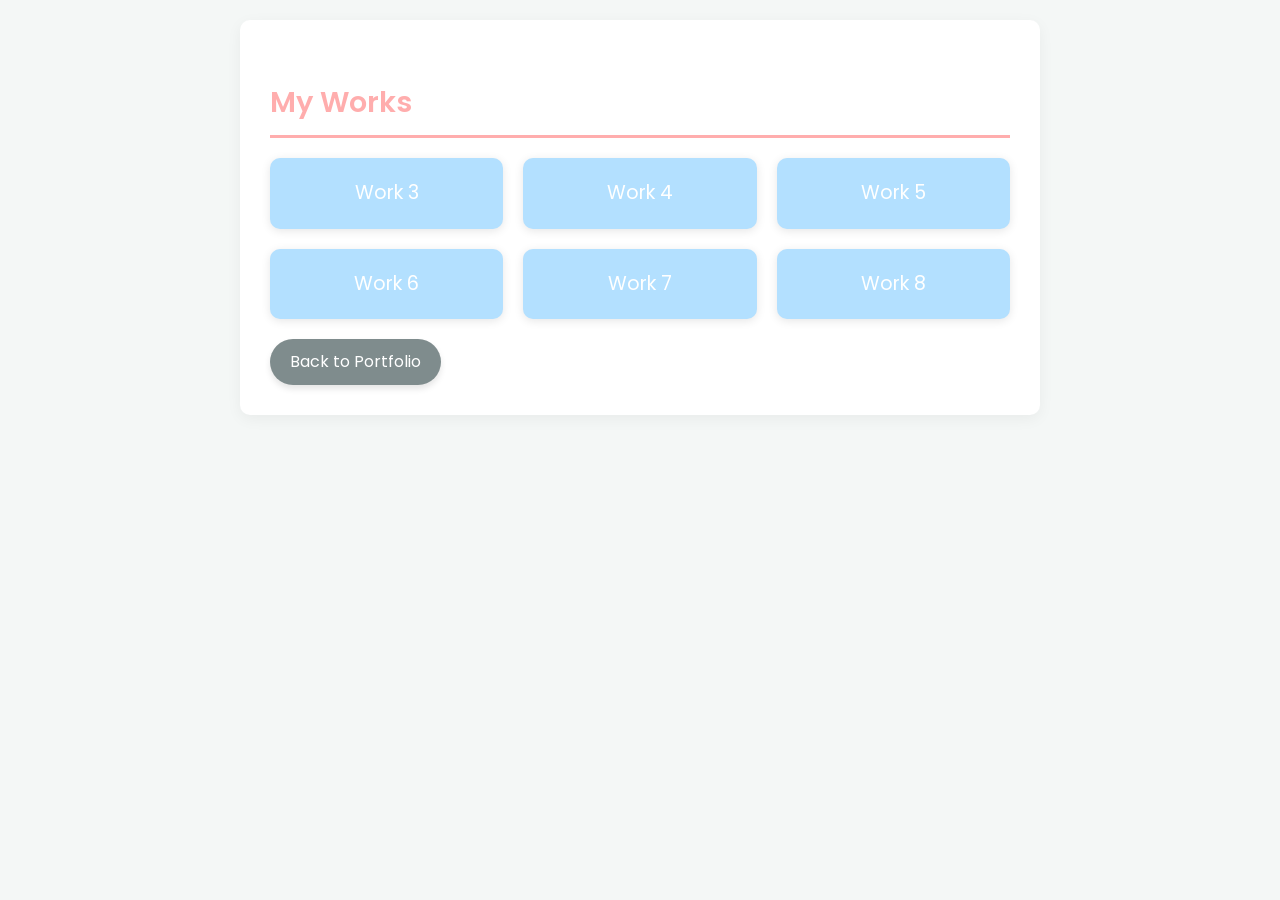
==== project.html @ e0c219ab "Add files via upload" ====
<!DOCTYPE html>
<html lang="en">
<head>
    <meta charset='utf-8'>
    <meta http-equiv='X-UA-Compatible' content='IE=edge'>
    <title>My Works</title>
    <meta name='viewport' content='width=device-width, initial-scale=1'>
    <link rel='stylesheet' type='text/css' media='screen' href='main.css'>
</head>
<body>
    <main class="portfolio-container">
        <section class="section-card">
            <h3>My Works</h3>
            <div class="works-grid">
                <a href="https://chayaphatt.github.io/week3/" target="_blank" class="work-item">Work 3</a>
                <a href="https://chayaphatt.github.io/week4/" target="_blank" class="work-item">Work 4</a>
                <a href="https://chayaphatt.github.io/week5/" target="_blank" class="work-item">Work 5</a>
                <a href="https://chayaphatt.github.io/week6/" target="_blank" class="work-item">Work 6</a>
                <a href="https://chayaphatt.github.io/week7/" target="_blank" class="work-item">Work 7</a>
                <a href="https://chayaphatt.github.io/week8/" target="_blank" class="work-item">Work 8</a>
            </div>
            <a href="index.html" class="back-button">Back to Portfolio</a>
        </section>
    </main>
</body>
</html>
---- main.css ----
@import url('https://fonts.googleapis.com/css2?family=Poppins:wght@300;400;600&display=swap');


body {
    font-family: 'Poppins', sans-serif;
    background-color: #f4f7f6; 
    color: #333; 
    line-height: 1.6;
    margin: 0;
    padding: 20px;
    display: flex;
    flex-direction: column;
    align-items: center;
}

.profile-header {
    display: flex;
    flex-direction: column;
    align-items: center;
    text-align: center;
    margin-bottom: 40px;
}

.profile-pic {
    width: 250px;
    height: 250px;
    border-radius: 50%;
    object-fit: cover;
    border: 5px solid #fff;
    box-shadow: 0 4px 15px rgba(0, 0, 0, 0.1);
}

.profile-header h1 {
    font-weight: 600;
    color: #2c3e50;
    font-size: 2.5em;
    margin-top: 15px;
    margin-bottom: 5px;
}

.profile-header h2 {
    font-weight: 300;
    color: #7f8c8d;
    font-size: 1.2em;
    letter-spacing: 2px;
    text-transform: uppercase;
}


.portfolio-container {
    width: 100%;
    max-width: 800px;
    display: flex;
    flex-direction: column;
    gap: 20px;
}

.flex-container {
    display: flex;
    flex-wrap: wrap;
    gap: 20px;
}

.right-column {
    display: flex;
    flex-direction: column;
    gap: 20px;
    flex: 1;
}

.section-card {
    background-color: #fff;
    padding: 30px;
    border-radius: 10px;
    box-shadow: 0 4px 15px rgba(0, 0, 0, 0.05);
    flex: 1;
    transition: transform 0.3s ease, box-shadow 0.3s ease;
}

.section-card:hover {
    transform: translateY(-5px);
    box-shadow: 0 8px 20px rgba(0, 0, 0, 0.1);
}

.section-card h3 {
    color: #ffadad;
    font-size: 1.8em;
    font-weight: 600;
    border-bottom: 3px solid #ffadad;
    padding-bottom: 10px;
    margin-bottom: 20px;
}

.content p {
    margin: 10px 0;
}

.content strong {
    color: #2c3e50;
}

.second-pic {
    display: block;
    width: 100%;
    height: auto;
    margin-bottom: 20px;
    border-radius: 15px;
    object-fit: cover;
    border: 3px solid #f4f7f6;
    box-shadow: 0 2px 10px rgba(0, 0, 0, 0.1);
}


.contact-links {
    display: flex;
    flex-wrap: wrap;
    gap: 15px;
}

.contact-links a {
    text-decoration: none;
    background-color: #ffadad;
    color: #fff;
    padding: 10px 20px;
    border-radius: 25px;
    transition: background-color 0.3s ease, transform 0.3s ease;
    font-weight: 400;
    box-shadow: 0 4px 6px rgba(0, 0, 0, 0.1);
}

.contact-links a:hover {
    background-color: #ff8585;
    transform: translateY(-3px);
    box-shadow: 0 6px 10px rgba(0, 0, 0, 0.15);
}

.works-grid {
    display: grid;
    grid-template-columns: repeat(auto-fit, minmax(200px, 1fr));
    gap: 20px;
    margin-top: 20px;
}

.work-item {
    background-color: #b3e0ff;
    color: #fff;
    padding: 20px;
    border-radius: 10px;
    text-align: center;
    font-size: 1.2em;
    cursor: pointer;
    transition: transform 0.3s ease, background-color 0.3s ease, box-shadow 0.3s ease;
    box-shadow: 0 2px 10px rgba(0, 0, 0, 0.1);
    text-decoration: none;
}

.work-item:hover {
    transform: scale(1.05);
    background-color: #80c8ff;
    box-shadow: 0 4px 15px rgba(0, 0, 0, 0.2);
}

#work-details {
    margin-top: 20px;
    padding: 20px;
    background-color: #fff;
    border-radius: 10px;
    box-shadow: 0 4px 15px rgba(0, 0, 0, 0.05);
    text-align: center;
    font-size: 1.5em;
    color: #2c3e50;
}

.back-button {
    display: inline-block;
    margin-top: 20px;
    text-decoration: none;
    background-color: #7f8c8d;
    color: #fff;
    padding: 10px 20px;
    border-radius: 25px;
    transition: background-color 0.3s ease, box-shadow 0.3s ease;
    font-weight: 400;
    box-shadow: 0 4px 6px rgba(0, 0, 0, 0.1);
}

.back-button:hover {
    background-color: #6c7a89;
    box-shadow: 0 6px 10px rgba(0, 0, 0, 0.15);
}


@media (max-width: 768px) {
    .flex-container {
        flex-direction: column;
    }
}
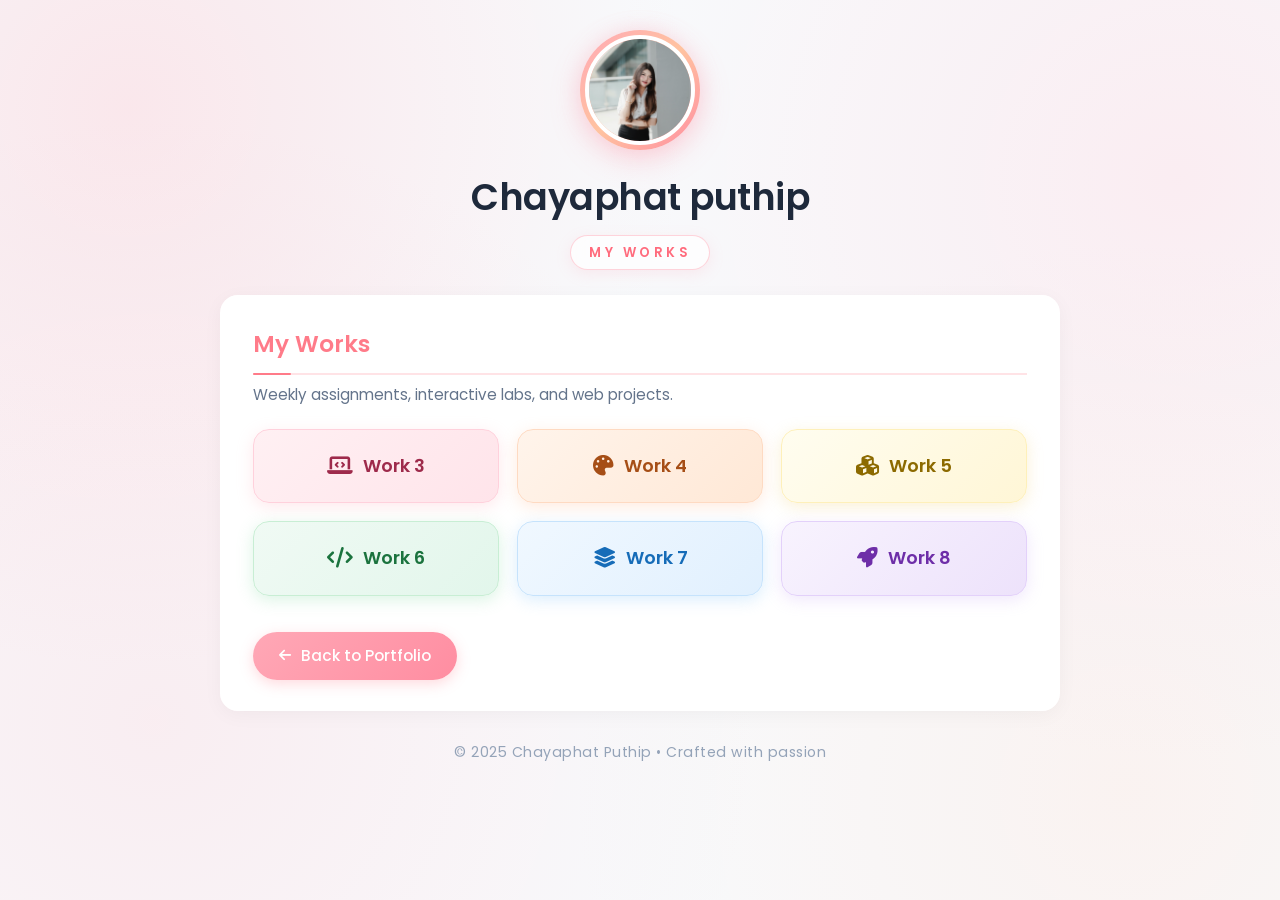
==== commit 3a280765: "update portfolio" ====
--- a/project.html
+++ b/project.html
@@ -3,24 +3,55 @@
 <head>
     <meta charset='utf-8'>
     <meta http-equiv='X-UA-Compatible' content='IE=edge'>
-    <title>My Works</title>
+    <title>My Works | Chayaphat Puthip</title>
     <meta name='viewport' content='width=device-width, initial-scale=1'>
+    <link rel="icon" type="image/jpeg" href="pic.jpg">
     <link rel='stylesheet' type='text/css' media='screen' href='main.css'>
+    <link rel="stylesheet" href="https://cdnjs.cloudflare.com/ajax/libs/font-awesome/6.5.1/css/all.min.css">
 </head>
 <body>
+    <header class="profile-header project-header">
+        <div class="avatar-wrapper project-avatar">
+            <img src="pic.jpg" alt="Chayaphat Puthip" class="profile-pic">
+        </div>
+        <div class="header-info">
+            <h1>Chayaphat puthip</h1>
+            <span class="portfolio-badge">MY WORKS</span>
+        </div>
+    </header>
+
     <main class="portfolio-container">
-        <section class="section-card">
+        <section class="section-card project-card">
             <h3>My Works</h3>
+            <p class="card-desc">Weekly assignments, interactive labs, and web projects.</p>
             <div class="works-grid">
-                <a href="https://chayaphatt.github.io/week3/" target="_blank" class="work-item">Work 3</a>
-                <a href="https://chayaphatt.github.io/week4/" target="_blank" class="work-item">Work 4</a>
-                <a href="https://chayaphatt.github.io/week5/" target="_blank" class="work-item">Work 5</a>
-                <a href="https://chayaphatt.github.io/week6/" target="_blank" class="work-item">Work 6</a>
-                <a href="https://chayaphatt.github.io/week7/" target="_blank" class="work-item">Work 7</a>
-                <a href="https://chayaphatt.github.io/week8/" target="_blank" class="work-item">Work 8</a>
+                <a href="https://chayaphatt.github.io/week3/" target="_blank" class="work-item work-item-3">
+                    <i class="fas fa-laptop-code"></i> Work 3
+                </a>
+                <a href="https://chayaphatt.github.io/week4/" target="_blank" class="work-item work-item-4">
+                    <i class="fas fa-palette"></i> Work 4
+                </a>
+                <a href="https://chayaphatt.github.io/week5/" target="_blank" class="work-item work-item-5">
+                    <i class="fas fa-cubes"></i> Work 5
+                </a>
+                <a href="https://chayaphatt.github.io/week6/" target="_blank" class="work-item work-item-6">
+                    <i class="fas fa-code"></i> Work 6
+                </a>
+                <a href="https://chayaphatt.github.io/week7/" target="_blank" class="work-item work-item-7">
+                    <i class="fas fa-layer-group"></i> Work 7
+                </a>
+                <a href="https://chayaphatt.github.io/week8/" target="_blank" class="work-item work-item-8">
+                    <i class="fas fa-rocket"></i> Work 8
+                </a>
             </div>
-            <a href="index.html" class="back-button">Back to Portfolio</a>
+            <div class="back-button-container">
+                <a href="index.html" class="back-button"><i class="fas fa-arrow-left"></i> Back to Portfolio</a>
+            </div>
         </section>
     </main>
+
+    <footer class="portfolio-footer">
+        <p>© 2025 Chayaphat Puthip • Crafted with passion</p>
+    </footer>
 </body>
 </html>
--- a/main.css
+++ b/main.css
@@ -1,198 +1,726 @@
-
-@import url('https://fonts.googleapis.com/css2?family=Poppins:wght@300;400;600&display=swap');
-
+@import url('https://fonts.googleapis.com/css2?family=Poppins:wght@300;400;500;600;700&display=swap');
+
+* {
+    box-sizing: border-box;
+}
 
 body {
     font-family: 'Poppins', sans-serif;
-    background-color: #f4f7f6; 
-    color: #333; 
+    background-color: #f8fafc;
+    background-image: 
+        radial-gradient(circle at 10% 12%, rgba(255, 182, 193, 0.28) 0%, transparent 40%),
+        radial-gradient(circle at 92% 20%, rgba(255, 209, 220, 0.32) 0%, transparent 42%),
+        radial-gradient(circle at 12% 80%, rgba(255, 192, 203, 0.22) 0%, transparent 45%),
+        radial-gradient(circle at 88% 88%, rgba(255, 223, 211, 0.28) 0%, transparent 40%);
+    background-attachment: fixed;
+    color: #334155;
     line-height: 1.6;
     margin: 0;
-    padding: 20px;
-    display: flex;
-    flex-direction: column;
-    align-items: center;
-}
-
+    padding: 30px 20px;
+    display: flex;
+    flex-direction: column;
+    align-items: center;
+    min-height: 100vh;
+}
+
+/* Header Section */
 .profile-header {
     display: flex;
     flex-direction: column;
     align-items: center;
     text-align: center;
-    margin-bottom: 40px;
+    margin-bottom: 35px;
+}
+
+.avatar-wrapper {
+    position: relative;
+    display: inline-flex;
+    align-items: center;
+    justify-content: center;
+    padding: 5px;
+    border-radius: 50%;
+    background: linear-gradient(135deg, #ffa8b6 0%, #ffc3a0 50%, #ff8da1 100%);
+    box-shadow: 0 10px 30px rgba(255, 140, 160, 0.3),
+                0 0 20px rgba(255, 175, 189, 0.25);
+    transition: all 0.4s ease;
+}
+
+.avatar-wrapper:hover {
+    transform: translateY(-5px) scale(1.03);
+    box-shadow: 0 16px 40px rgba(255, 120, 145, 0.42),
+                0 0 30px rgba(255, 160, 175, 0.35);
 }
 
 .profile-pic {
-    width: 250px;
-    height: 250px;
+    width: 210px;
+    height: 210px;
     border-radius: 50%;
     object-fit: cover;
-    border: 5px solid #fff;
-    box-shadow: 0 4px 15px rgba(0, 0, 0, 0.1);
+    border: 4px solid #ffffff;
+    display: block;
+    transition: all 0.3s ease;
 }
 
 .profile-header h1 {
     font-weight: 600;
-    color: #2c3e50;
-    font-size: 2.5em;
-    margin-top: 15px;
-    margin-bottom: 5px;
-}
-
-.profile-header h2 {
-    font-weight: 300;
-    color: #7f8c8d;
-    font-size: 1.2em;
-    letter-spacing: 2px;
+    color: #1e293b;
+    font-size: 2.3em;
+    margin-top: 18px;
+    margin-bottom: 8px;
+    letter-spacing: -0.5px;
+}
+
+.portfolio-badge {
+    display: inline-block;
+    padding: 6px 18px;
+    font-size: 0.82em;
+    font-weight: 600;
+    letter-spacing: 3.5px;
     text-transform: uppercase;
-}
-
-
+    color: #ff6b7d;
+    background: rgba(255, 255, 255, 0.7);
+    backdrop-filter: blur(8px);
+    -webkit-backdrop-filter: blur(8px);
+    border: 1px solid rgba(255, 160, 175, 0.45);
+    border-radius: 50px;
+    box-shadow: 0 4px 15px rgba(255, 150, 165, 0.15);
+    transition: all 0.3s ease;
+}
+
+.portfolio-badge:hover {
+    transform: translateY(-2px);
+    background: rgba(255, 255, 255, 0.9);
+    box-shadow: 0 6px 20px rgba(255, 150, 165, 0.25);
+    border-color: rgba(255, 120, 140, 0.6);
+}
+
+/* Portfolio Container Layout */
 .portfolio-container {
     width: 100%;
-    max-width: 800px;
-    display: flex;
-    flex-direction: column;
-    gap: 20px;
+    max-width: 840px;
+    display: flex;
+    flex-direction: column;
+    gap: 24px;
 }
 
 .flex-container {
     display: flex;
-    flex-wrap: wrap;
-    gap: 20px;
-}
-
-.right-column {
-    display: flex;
-    flex-direction: column;
-    gap: 20px;
-    flex: 1;
-}
-
+    gap: 24px;
+    align-items: stretch;
+}
+
+/* Cards Base Style */
 .section-card {
-    background-color: #fff;
-    padding: 30px;
-    border-radius: 10px;
-    box-shadow: 0 4px 15px rgba(0, 0, 0, 0.05);
-    flex: 1;
-    transition: transform 0.3s ease, box-shadow 0.3s ease;
+    background-color: rgba(255, 255, 255, 0.96);
+    backdrop-filter: blur(10px);
+    -webkit-backdrop-filter: blur(10px);
+    padding: 26px 28px;
+    border-radius: 18px;
+    box-shadow: 0 4px 20px rgba(0, 0, 0, 0.04);
+    border: 1px solid rgba(255, 255, 255, 0.9);
+    transition: all 0.35s cubic-bezier(0.2, 0.8, 0.2, 1);
 }
 
 .section-card:hover {
-    transform: translateY(-5px);
-    box-shadow: 0 8px 20px rgba(0, 0, 0, 0.1);
+    transform: translateY(-6px);
+    box-shadow: 0 16px 36px rgba(255, 150, 165, 0.12),
+                0 4px 12px rgba(0, 0, 0, 0.04);
 }
 
 .section-card h3 {
-    color: #ffadad;
-    font-size: 1.8em;
+    color: #ff7b89;
+    font-size: 1.45em;
     font-weight: 600;
-    border-bottom: 3px solid #ffadad;
+    border-bottom: 2px solid #ffe3e6;
     padding-bottom: 10px;
-    margin-bottom: 20px;
-}
-
-.content p {
-    margin: 10px 0;
-}
-
-.content strong {
-    color: #2c3e50;
+    margin-top: 0;
+    margin-bottom: 18px;
+    position: relative;
+}
+
+.section-card h3::after {
+    content: '';
+    position: absolute;
+    bottom: -2px;
+    left: 0;
+    width: 38px;
+    height: 2px;
+    background-color: #ff7b89;
+    border-radius: 2px;
+}
+
+/* Resume Card (Left Column) */
+.resume-card {
+    flex: 1.15;
+    display: flex;
+    flex-direction: column;
+}
+
+.resume-content {
+    display: flex;
+    flex-direction: column;
+    height: 100%;
 }
 
 .second-pic {
-    display: block;
     width: 100%;
     height: auto;
-    margin-bottom: 20px;
-    border-radius: 15px;
-    object-fit: cover;
-    border: 3px solid #f4f7f6;
-    box-shadow: 0 2px 10px rgba(0, 0, 0, 0.1);
-}
-
-
+    display: block;
+    border-radius: 16px;
+    object-fit: contain;
+    object-position: top center;
+    border: 2px solid #f8fafc;
+    box-shadow: 0 4px 14px rgba(0, 0, 0, 0.06);
+    margin-bottom: 16px;
+    transition: all 0.3s ease;
+}
+
+.second-pic:hover {
+    transform: translateY(-2px);
+    box-shadow: 0 8px 20px rgba(0, 0, 0, 0.1);
+}
+
+.short-bio {
+    font-size: 0.93em;
+    color: #475569;
+    line-height: 1.6;
+    margin: 0 0 16px 0;
+    padding: 10px 14px;
+    background-color: #fdf2f4;
+    border-left: 3px solid #ff7b89;
+    border-radius: 8px;
+    font-style: italic;
+    letter-spacing: 0.1px;
+}
+
+.resume-info {
+    margin-bottom: 18px;
+    display: flex;
+    flex-direction: column;
+    gap: 12px;
+}
+
+.resume-info p {
+    margin: 0;
+    font-size: 0.93em;
+    color: #475569;
+    line-height: 1.6;
+    display: flex;
+    align-items: flex-start;
+    gap: 10px;
+}
+
+.resume-info .info-icon {
+    color: #ff7b89;
+    font-size: 1.05em;
+    width: 20px;
+    text-align: center;
+    flex-shrink: 0;
+    margin-top: 3px;
+}
+
+.resume-info strong {
+    color: #1e293b;
+    font-weight: 600;
+    min-width: 90px;
+    flex-shrink: 0;
+}
+
+.resume-info span {
+    flex: 1;
+}
+
+/* Resume Tag Badges */
+.resume-tags {
+    display: flex;
+    flex-direction: column;
+    gap: 10px;
+    margin-top: auto;
+    padding-top: 14px;
+    border-top: 1px dashed #e2e8f0;
+}
+
+.tag-group {
+    display: flex;
+    flex-direction: column;
+    align-items: flex-start;
+    gap: 10px;
+}
+
+.tag-title {
+    font-size: 0.95em;
+    font-weight: 600;
+    color: #1e293b;
+    min-width: 95px;
+}
+
+.tags-wrapper {
+    display: flex;
+    flex-wrap: wrap;
+    gap: 8px;
+}
+
+.badge-tag {
+    display: inline-flex;
+    align-items: center;
+    gap: 6px;
+    background-color: #ffe8ec;
+    color: #b83253;
+    border: 1px solid #ffd4de;
+    padding: 6px 14px;
+    border-radius: 50px;
+    font-size: 0.85em;
+    font-weight: 500;
+    box-shadow: 0 2px 8px rgba(255, 173, 173, 0.25);
+    transition: all 0.3s cubic-bezier(0.2, 0.8, 0.2, 1);
+    cursor: pointer;
+}
+
+.badge-tag i {
+    font-size: 0.85em;
+    transition: transform 0.3s ease;
+}
+
+.badge-tag:hover {
+    background-color: #ffd8e0;
+    color: #9e1d3e;
+    transform: translateY(-3px);
+    box-shadow: 0 6px 16px rgba(255, 140, 160, 0.42);
+    border-color: #ffbcc9;
+}
+
+.badge-tag:hover i {
+    transform: scale(1.15);
+}
+
+/* Right Column (University & My Works) */
+.right-column {
+    flex: 1;
+    display: flex;
+    flex-direction: column;
+    gap: 24px;
+}
+
+.right-column .section-card {
+    flex: 1;
+    display: flex;
+    flex-direction: column;
+    padding: 26px 28px;
+}
+
+.card-body {
+    display: flex;
+    flex-direction: column;
+    flex: 1;
+    height: 100%;
+}
+
+.card-desc {
+    color: #475569;
+    font-size: 0.93em;
+    line-height: 1.55;
+    margin: 0 0 14px 0;
+}
+
+/* University Details */
+.univ-info {
+    display: flex;
+    flex-direction: column;
+    gap: 6px;
+}
+
+.card-subdesc {
+    color: #64748b;
+    font-size: 0.9em;
+    margin: 0;
+    display: flex;
+    align-items: center;
+    gap: 6px;
+    font-weight: 500;
+}
+
+.card-subdesc i {
+    color: #ff7b89;
+}
+
+.course-section {
+    margin-top: 12px;
+    padding-top: 12px;
+    border-top: 1px dashed #e2e8f0;
+}
+
+.course-title {
+    font-size: 0.88em;
+    color: #334155;
+    margin: 0 0 10px 0;
+}
+
+.course-title strong {
+    color: #ff7b89;
+}
+
+.course-tags {
+    display: flex;
+    flex-wrap: wrap;
+    gap: 7px;
+}
+
+/* My Works Interactive Graphic */
+.interactive-graphic-container {
+    display: flex;
+    align-items: center;
+    justify-content: center;
+    padding: 20px 0;
+    flex: 1;
+}
+
+.floating-illustration {
+    display: flex;
+    align-items: center;
+    justify-content: center;
+    animation: floatingIllustration 3.2s ease-in-out infinite;
+}
+
+.illustration-circle {
+    width: 100px;
+    height: 100px;
+    border-radius: 50%;
+    background: linear-gradient(135deg, #fff0f3 0%, #ffdce2 100%);
+    border: 3px solid #ffccd5;
+    display: flex;
+    align-items: center;
+    justify-content: center;
+    box-shadow: 0 10px 25px rgba(255, 173, 173, 0.35);
+    transition: all 0.3s ease;
+    cursor: pointer;
+}
+
+.illustration-circle i {
+    font-size: 42px;
+    color: #ff6676;
+    transition: all 0.3s ease;
+}
+
+.illustration-circle:hover {
+    transform: scale(1.08) rotate(4deg);
+    background: linear-gradient(135deg, #ffe5ea 0%, #ffc8d3 100%);
+    box-shadow: 0 14px 30px rgba(255, 123, 137, 0.45);
+}
+
+.illustration-circle:hover i {
+    color: #df4457;
+    transform: scale(1.08);
+}
+
+@keyframes floatingIllustration {
+    0% {
+        transform: translateY(0px);
+    }
+    50% {
+        transform: translateY(-10px);
+    }
+    100% {
+        transform: translateY(0px);
+    }
+}
+
+.card-action {
+    margin-top: auto;
+    padding-top: 18px;
+}
+
+/* Buttons and Links */
 .contact-links {
     display: flex;
     flex-wrap: wrap;
-    gap: 15px;
+    gap: 12px;
 }
 
 .contact-links a {
     text-decoration: none;
-    background-color: #ffadad;
-    color: #fff;
-    padding: 10px 20px;
+    background: linear-gradient(135deg, #ff9e9e 0%, #ff7b89 100%);
+    color: #ffffff;
+    padding: 10px 22px;
     border-radius: 25px;
-    transition: background-color 0.3s ease, transform 0.3s ease;
-    font-weight: 400;
-    box-shadow: 0 4px 6px rgba(0, 0, 0, 0.1);
+    font-weight: 500;
+    font-size: 0.93em;
+    display: inline-flex;
+    align-items: center;
+    gap: 8px;
+    box-shadow: 0 4px 14px rgba(255, 123, 137, 0.3);
+    transition: all 0.3s ease;
 }
 
 .contact-links a:hover {
-    background-color: #ff8585;
+    background: linear-gradient(135deg, #ff8c8c 0%, #ff6676 100%);
     transform: translateY(-3px);
-    box-shadow: 0 6px 10px rgba(0, 0, 0, 0.15);
-}
-
+    box-shadow: 0 8px 20px rgba(255, 102, 118, 0.42);
+}
+
+.contact-links a:active {
+    transform: translateY(-1px);
+    box-shadow: 0 4px 10px rgba(255, 102, 118, 0.3);
+}
+
+/* Contact Card Bottom */
+.contact-card {
+    padding: 24px 28px;
+}
+
+.contact-card .contact-links a {
+    padding: 11px 24px;
+}
+
+/* Project Page Header & Card (project.html) */
+.project-header {
+    margin-bottom: 25px;
+}
+
+.project-avatar .profile-pic {
+    width: 110px;
+    height: 110px;
+}
+
+.project-card {
+    padding: 30px 32px;
+}
+
+.project-card h3 {
+    margin-bottom: 8px;
+}
+
+.project-card .card-desc {
+    margin-top: 0;
+    margin-bottom: 22px;
+    font-size: 0.95em;
+    color: #64748b;
+}
+
+/* Works Grid & Items (project.html) */
 .works-grid {
     display: grid;
-    grid-template-columns: repeat(auto-fit, minmax(200px, 1fr));
-    gap: 20px;
-    margin-top: 20px;
+    grid-template-columns: repeat(auto-fit, minmax(210px, 1fr));
+    gap: 18px;
+    margin-top: 10px;
+    margin-bottom: 26px;
 }
 
 .work-item {
-    background-color: #b3e0ff;
-    color: #fff;
-    padding: 20px;
-    border-radius: 10px;
+    padding: 22px 20px;
+    border-radius: 16px;
     text-align: center;
-    font-size: 1.2em;
+    font-size: 1.12em;
+    font-weight: 600;
     cursor: pointer;
-    transition: transform 0.3s ease, background-color 0.3s ease, box-shadow 0.3s ease;
-    box-shadow: 0 2px 10px rgba(0, 0, 0, 0.1);
     text-decoration: none;
+    transition: all 0.3s cubic-bezier(0.2, 0.8, 0.2, 1);
+    display: flex;
+    align-items: center;
+    justify-content: center;
+    gap: 10px;
+    border: 1px solid transparent;
+}
+
+.work-item i {
+    font-size: 1.15em;
+    transition: transform 0.3s ease;
 }
 
 .work-item:hover {
-    transform: scale(1.05);
-    background-color: #80c8ff;
-    box-shadow: 0 4px 15px rgba(0, 0, 0, 0.2);
+    transform: translateY(-4px);
+}
+
+.work-item:hover i {
+    transform: scale(1.15);
+}
+
+/* Individual Soft Pastel Cards */
+/* Work 3: Soft Blush Pink */
+.work-item-3 {
+    background: linear-gradient(135deg, #fff0f3 0%, #ffe4ea 100%);
+    color: #9e2a4b;
+    border-color: #ffd1dc;
+    box-shadow: 0 4px 16px rgba(255, 182, 193, 0.3);
+}
+.work-item-3:hover {
+    background: linear-gradient(135deg, #ffeef1 0%, #ffdbe3 100%);
+    box-shadow: 0 8px 24px rgba(255, 140, 160, 0.4);
+    color: #841d3a;
+}
+
+/* Work 4: Soft Peach */
+.work-item-4 {
+    background: linear-gradient(135deg, #fff4eb 0%, #ffe8d6 100%);
+    color: #a64e16;
+    border-color: #fedac2;
+    box-shadow: 0 4px 16px rgba(255, 190, 150, 0.3);
+}
+.work-item-4:hover {
+    background: linear-gradient(135deg, #fff1e3 0%, #ffe0cb 100%);
+    box-shadow: 0 8px 24px rgba(255, 165, 120, 0.4);
+    color: #8f3f0e;
+}
+
+/* Work 5: Butter Yellow / Cream */
+.work-item-5 {
+    background: linear-gradient(135deg, #fffdf0 0%, #fff6d6 100%);
+    color: #8c6a00;
+    border-color: #fef0ba;
+    box-shadow: 0 4px 16px rgba(240, 205, 110, 0.28);
+}
+.work-item-5:hover {
+    background: linear-gradient(135deg, #fffbe9 0%, #fff1c4 100%);
+    box-shadow: 0 8px 24px rgba(235, 195, 80, 0.38);
+    color: #735600;
+}
+
+/* Work 6: Soft Mint / Sage */
+.work-item-6 {
+    background: linear-gradient(135deg, #f0faf4 0%, #e2f6eb 100%);
+    color: #1b733e;
+    border-color: #c8eed4;
+    box-shadow: 0 4px 16px rgba(135, 218, 166, 0.3);
+}
+.work-item-6:hover {
+    background: linear-gradient(135deg, #ebf8f0 0%, #d8f1e2 100%);
+    box-shadow: 0 8px 24px rgba(100, 200, 140, 0.4);
+    color: #14592f;
+}
+
+/* Work 7: Soft Baby Blue */
+.work-item-7 {
+    background: linear-gradient(135deg, #f0f8ff 0%, #e1f0fe 100%);
+    color: #166cb8;
+    border-color: #c6e3fc;
+    box-shadow: 0 4px 16px rgba(144, 202, 249, 0.32);
+}
+.work-item-7:hover {
+    background: linear-gradient(135deg, #ebf5fe 0%, #d5eafc 100%);
+    box-shadow: 0 8px 24px rgba(100, 180, 245, 0.42);
+    color: #115391;
+}
+
+/* Work 8: Soft Lavender */
+.work-item-8 {
+    background: linear-gradient(135deg, #f8f3fe 0%, #ede2fb 100%);
+    color: #6e2ea8;
+    border-color: #e3d1fa;
+    box-shadow: 0 4px 16px rgba(206, 175, 245, 0.3);
+}
+.work-item-8:hover {
+    background: linear-gradient(135deg, #f5edfd 0%, #e4d3f8 100%);
+    box-shadow: 0 8px 24px rgba(185, 145, 235, 0.4);
+    color: #572088;
 }
 
 #work-details {
     margin-top: 20px;
     padding: 20px;
-    background-color: #fff;
-    border-radius: 10px;
-    box-shadow: 0 4px 15px rgba(0, 0, 0, 0.05);
+    background-color: #ffffff;
+    border-radius: 12px;
+    box-shadow: 0 4px 18px rgba(0, 0, 0, 0.05);
     text-align: center;
-    font-size: 1.5em;
-    color: #2c3e50;
+    font-size: 1.4em;
+    color: #1e293b;
+    transition: all 0.3s ease;
+}
+
+/* Back Button */
+.back-button-container {
+    margin-top: 10px;
+    display: flex;
+    justify-content: flex-start;
 }
 
 .back-button {
-    display: inline-block;
-    margin-top: 20px;
+    display: inline-flex;
+    align-items: center;
+    gap: 10px;
+    margin-top: 10px;
     text-decoration: none;
-    background-color: #7f8c8d;
-    color: #fff;
-    padding: 10px 20px;
-    border-radius: 25px;
-    transition: background-color 0.3s ease, box-shadow 0.3s ease;
+    background: linear-gradient(135deg, #ffa8b6 0%, #ff8da1 100%);
+    color: #ffffff;
+    padding: 12px 26px;
+    border-radius: 30px;
+    font-size: 0.96em;
+    font-weight: 500;
+    box-shadow: 0 4px 14px rgba(255, 123, 137, 0.28);
+    transition: all 0.3s cubic-bezier(0.2, 0.8, 0.2, 1);
+}
+
+.back-button i {
+    font-size: 0.9em;
+    transition: transform 0.3s ease;
+}
+
+.back-button:hover {
+    background: linear-gradient(135deg, #ff94a4 0%, #ff7088 100%);
+    transform: translateY(-3px);
+    box-shadow: 0 8px 20px rgba(255, 102, 118, 0.4);
+    color: #ffffff;
+}
+
+.back-button:hover i {
+    transform: translateX(-4px);
+}
+
+/* Footer */
+.portfolio-footer {
+    width: 100%;
+    max-width: 840px;
+    text-align: center;
+    padding: 24px 0 10px 0;
+    margin-top: 6px;
+}
+
+.portfolio-footer p {
+    font-size: 0.88em;
+    color: #94a3b8;
+    margin: 0;
+    letter-spacing: 0.5px;
     font-weight: 400;
-    box-shadow: 0 4px 6px rgba(0, 0, 0, 0.1);
-}
-
-.back-button:hover {
-    background-color: #6c7a89;
-    box-shadow: 0 6px 10px rgba(0, 0, 0, 0.15);
-}
-
-
+    transition: all 0.3s ease;
+}
+
+.portfolio-footer p:hover {
+    color: #64748b;
+}
+
+/* Responsive Styles */
 @media (max-width: 768px) {
+    body {
+        padding: 20px 14px;
+    }
+
     .flex-container {
         flex-direction: column;
     }
+
+    .avatar-wrapper {
+        padding: 4px;
+    }
+
+    .profile-pic {
+        width: 175px;
+        height: 175px;
+    }
+
+    .profile-header h1 {
+        font-size: 1.9em;
+    }
+
+    .section-card {
+        padding: 22px 20px;
+    }
+
+    .second-pic {
+        width: 100%;
+        height: auto;
+    }
+
+    .tag-group {
+        flex-direction: column;
+        align-items: flex-start;
+        gap: 6px;
+    }
 }
